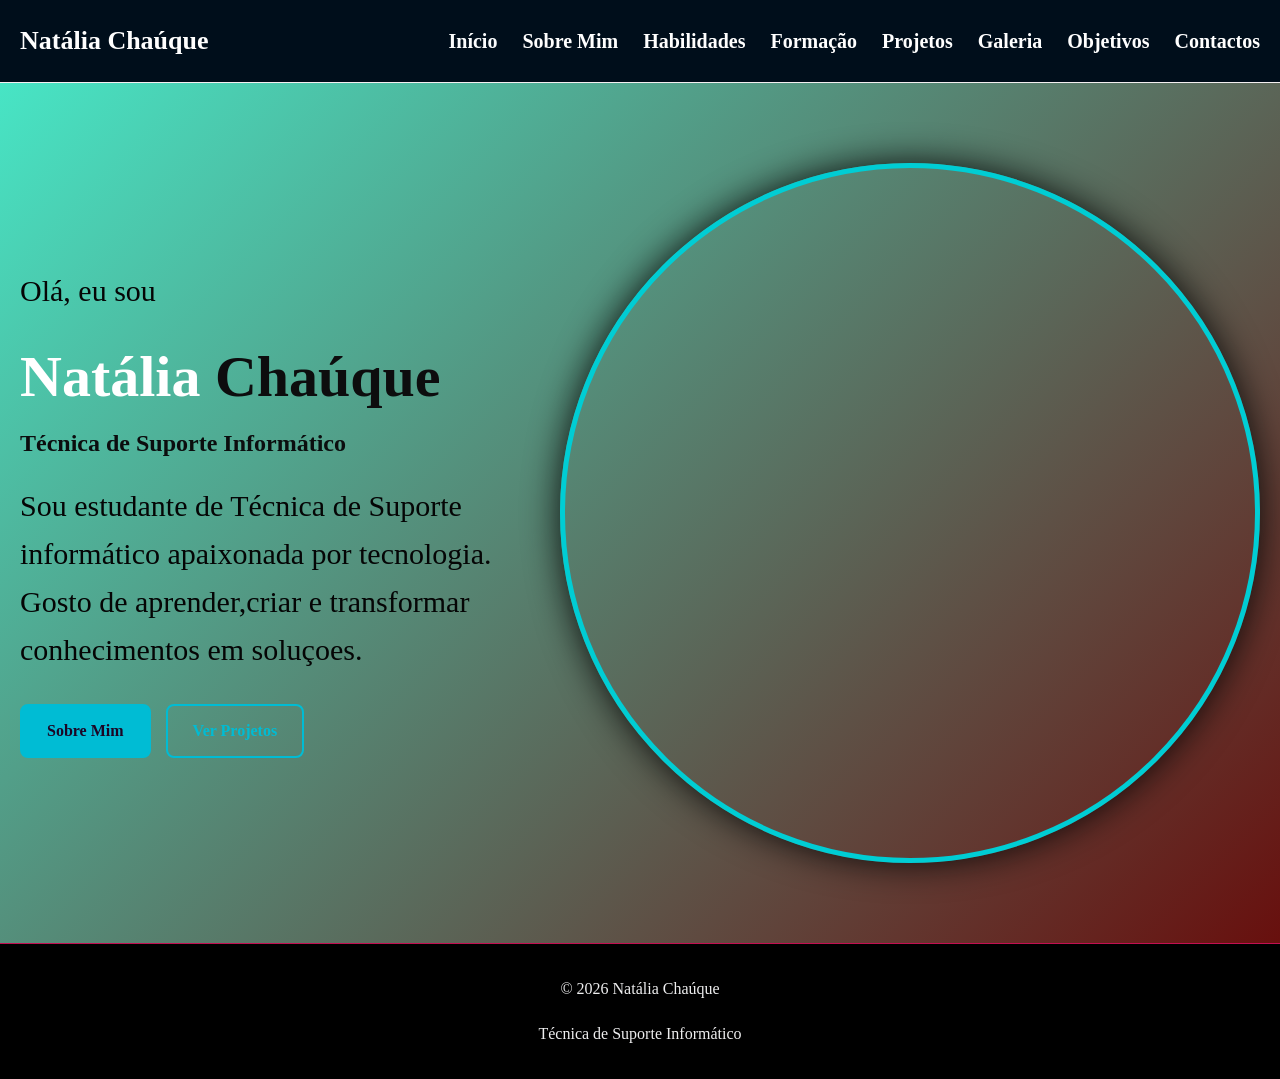
==== index.html @ c5972eed "Add files via upload" ====
<!DOCTYPE html>
<html lang="pt">
<head>
    <meta charset="UTF-8">
    <meta name="viewport" content="width=device-width, initial-scale=1.0">

    <title>Natália Chaúque | Portfólio</title>
    <link rel="stylesheet" href="style.css">
</head>
<body>
    <!-- MENU -->
    <header>
        <nav class="navbar">
            <a href="index.html" class="logo">
                Natália Chaúque
            </a>
            <button class="menu-btn" id="menu-btn">
                ☰
            </button>
            <ul class="nav-links" id="nav-links">
    <li><a href="index.html" class="active">Início</a></li>
    <li><a href="sobre.html">Sobre Mim</a></li>
    <li><a href="habilidades.html">Habilidades</a></li>
    <li><a href="formacao.html">Formação</a></li>
    <li><a href="projectos.html">Projetos</a></li>
    <li><a href="galeria.html">Galeria</a></li>
    <li><a href="objectivos.html">Objetivos</a></li>
    <li><a href="contactos.html">Contactos</a></li>
</ul>
        </nav>
    </header>
    <!-- APRESENTAÇÃO -->
    <main>
        <section class="hero">
            <div class="hero-text">
                <p class="hello">
                    Olá, eu sou
                </p>
                <h1>
                    Natália <span>Chaúque</span>
                </h1>
                <h2>
                    Técnica de Suporte Informático
                </h2>
                <p>
                    Sou estudante de Técnica de Suporte informático apaixonada por tecnologia.
                    Gosto de aprender,criar e transformar conhecimentos em soluçoes.
                </p>
                <div class="hero-buttons">
                    <a href="sobre.html" class="btn">
                        Sobre Mim
                    </a>    
                    <a href="projectos.html" class="btn secondary">
                        Ver Projetos
                    </a>
                </div>
            </div>
            <div class="hero-image">
                <div class="image-circle">
                    <img src="Foto/amoo.jfif"
                         alt="Foto de Natália Chaúque">
                </div>
            </div>
        </section>
    </main>
    <!-- RODAPÉ -->
    <footer>
        <p>
            © 2026 Natália Chaúque
        </p>
        <p>
            Técnica de Suporte Informático
        </p>
    </footer>
    <script src="script.js"></script>
</body>
</html>
---- style.css ----
/* =====================================
   CONFIGURAÇÕES GERAIS
===================================== */
* {
    margin: 0;
    padding: 0;
    box-sizing: border-box;
}
html {
    scroll-behavior: smooth;
    min-height: 100%;
}
body {
    font-family: 'Times New Roman', Times, serif;
    background: linear-gradient(135deg, #46edcc 0%, #6a0202 100%);
    color: white;
    line-height: 1.6;
    animation: pageEnter 0.3s ease;
    min-height: 100vh;
    display: flex;
    flex-direction: column;
}
a {
    text-decoration: none;
}
img {
    max-width: 100%;
}
main {
    flex: 1;
}
/* =====================================
   ANIMAÇÕES
===================================== */
@keyframes pageEnter {
    from { opacity: 0; }
    to { opacity: 1; }
}
@keyframes slideFromLeft {
    from {
        opacity: 0;
        transform: translateX(-50px);
    }
    to {
        opacity: 1;
        transform: translateX(0);
    }
}
@keyframes slideFromRight {
    from {
        opacity: 0;
        transform: translateX(50px);
    }
    to {
        opacity: 1;
        transform: translateX(0);
    }
}
@keyframes slideFromBottom {
    from {
        opacity: 0;
        transform: translateY(40px);
    }
    to {
        opacity: 1;
        transform: translateY(0);
    }
}
@keyframes fadeUp {
    from {
        opacity: 0;
        transform: translateY(25px);
    }
    to {
        opacity: 1;
        transform: translateY(0);
    }
}
@keyframes photoAppear {
    from {
        opacity: 0;
        transform: scale(0.7);
    }
    to {
        opacity: 1;
        transform: scale(1);
    }
}
@keyframes glow {
    0% {
        box-shadow: 0 0 10px rgba(97, 209, 223, 0.15);
    }
    50% {
        box-shadow: 0 0 30px rgba(0, 188, 212, 0.35);
    }
    100% {
        box-shadow: 0 0 10px rgba(0, 188, 212, 0.15);
    }
}
@keyframes lineGrow {
    from { width: 0; }
    to { width: 70px; }
}
@keyframes crescerHTML {
    from { width: 0; }
    to { width: 80%; }
}
@keyframes crescerCSS {
    from { width: 0; }
    to { width: 70%; }
}
@keyframes crescerJavaScript {
    from { width: 0; }
    to { width: 50%; }
}
@keyframes crescerRedes {
    from { width: 0; }
    to { width: 65%; }
}
@keyframes crescerSistemas {
    from { width: 0; }
    to { width: 70%; }
}
@keyframes crescerSuporte {
    from { width: 0; }
    to { width: 75%; }
}
/* =====================================
   MENU
===================================== */
header {
    background: #000e1b;
    border-bottom: 1px solid #f4eff1;
    position: sticky;
    top: 0;
    z-index: 1000;
}
.navbar {
    width: 100%;
    box-shadow: border-box;
    display: flex;
    align-items: center;
    justify-content: space-between;
    padding: 20px 20px;
}
.logo {
    color: white;
    margin: 0;
    padding: 0;
    font-size: 26px;
    font-weight: bold;
}
.logo span {
    color: inherit;
}
.nav-links {
    display: flex;
    align-items: center;
    gap: 25px;
    list-style: none;
    margin-left: auto;
    animation: slideFromRight 0.7s ease;
}
.nav-links a {
    color: white;
    font-size: 20px;
    font-weight: 600;
    transition: 0.3s;
    text-decoration: none !important;
    border: none !important;
    border-bottom: none !important;
    box-shadow: none !important;
}
.nav-links a:hover,
.nav-links a.active {
    color: #fafcfd;
    text-decoration: none !important;
    border: none !important;
    border-bottom: none !important;
    box-shadow: none !important;
}
.nav-links a:hover {
    transform: translateY(-2px);
}
.menu-btn {
    display: none;
    background: transparent;
    border: none;
    color: white;
    font-size: 28px;
    cursor: pointer;
}
/* =====================================
   INÍCIO
===================================== */
.hero {
    padding: 80px 20px;
    display: flex;
    align-items: center;
    justify-content: space-between;
    gap: 40px;
}
.hero-text {
    flex: 1.2;
    text-align: left;
    max-width: 750px;
}
.hello {
    color: #080808;
    font-size: 20px;
    margin-bottom: 10px;
    animation: fadeUp 1s ease 0.2s both;
}
.hero h1 {
    font-size: 58px;
    line-height: 1.1;
    margin-bottom: 15px;
    animation: fadeUp 1s ease 0.4s both;
}
.hero h1 span {
    color: #0d0d0e;
}
.hero h2 {
    color: #0b0d0e;
    font-size: 24px;
    margin-bottom: 20px;
    animation: fadeUp 1s ease 0.6s both;
}
.hero-text > p {
    color: #050505;
    font-size: 30px;
    margin-bottom: 30px;
    animation: fadeUp 1s ease 0.8s both;
}
.hero-buttons {
    display: flex;
    gap: 15px;
    flex-wrap: wrap;
    animation: fadeUp 1s ease 1s both;
}
.btn {
    display: inline-block;
    padding: 12px 25px;
    background: #00bcd4;
    color: #1c0625;
    border-radius: 8px;
    font-weight: bold;
    border: 2px solid #00bcd4;
    cursor: pointer;
    transition: 0.3s;
}
.btn:hover {
    transform: translateY(-5px) scale(1.03);
    background: #86c7e5;
    box-shadow: 0 8px 20px rgba(139, 2, 2, 0.899);
}
.btn.secondary {
    background: transparent;
    color: #00bcd4;
}
.btn.secondary:hover {
    background: #070707;
    color: #250611;
}
.hero-image {
    display: flex;
    justify-content: center;
    align-items: center;
    animation: slideFromRight 1s ease;
}
.image-circle {
    width: 700px;
    height: 700px;
    padding: 10px;
    border-radius: 50%;
    border: 5px solid #00cdd4;
    box-shadow: 0 0 35px rgba(4, 5, 5, 0.918);
    overflow: hidden;
    animation: photoAppear 1.2s ease, glow 3s ease-in-out 1.2s infinite;
}
.image-circle img {
    width: 100%;
    height: 100%;
    object-fit: cover;
    border-radius: 50%;
    transition: 0.5s;
}
.image-circle:hover img {
    transform: scale(1.05);
}
/* =====================================
   SEÇÕES GERAIS
===================================== */
.section {
    max-width: 1200px;
    margin: auto;
    padding: 70px 20px;
    animation: fadeUp 1s ease;
}
.section-title {
    text-align: center;
    font-size: 35px;
    margin-bottom: 45px;
}
.section-title::after {
    display: none;
}
.page {
    width: 100%;
    max-width: 1400px;
    margin: 0 auto;
    padding: 60px 3%;
    animation: fadeUp 0.8s ease;
    box-sizing: border-box;
}
.page > h1 {
    text-align: center;
    font-size: 45px;
    margin-bottom: 35px;
    animation: slideFromBottom 0.8s ease;
}
.page > h1 span {
    color: #040404;
}
/* =====================================
   CARTÕES GERAIS
===================================== */
.cards {
    display: grid;
    grid-template-columns: repeat(4, 1fr);
    gap: 20px;
}
.card {
    background: #0b2439;
    border: 1px solid #164666;
    border-radius: 12px;
    padding: 28px;
    text-align: center;
    transition: 0.4s;
    animation: fadeUp 0.8s ease both;
}
.card:nth-child(1) { animation-delay: 0.1s; }
.card:nth-child(2) { animation-delay: 0.2s; }
.card:nth-child(3) { animation-delay: 0.3s; }
.card:nth-child(4) { animation-delay: 0.4s; }
.card:hover {
    transform: translateY(-10px);
    border-color: #00bcd4;
    box-shadow: 0 15px 35px rgba(0, 188, 212, 0.15);
}
.card-icon {
    font-size: 40px;
    margin-bottom: 15px;
    transition: 0.3s;
}
.card:hover .card-icon {
    transform: scale(1.15) rotate(3deg);
}
.card h3 {
    color: #00bcd4;
    margin-bottom: 10px;
}
.card p {
    color: #b8ccd9;
    margin-bottom: 20px;
}
.small-btn {
    display: inline-block;
    color: #00bcd4;
    border: 1px solid #00bcd4;
    padding: 7px 14px;
    border-radius: 6px;
    font-size: 14px;
    transition: 0.3s;
}
.small-btn:hover {
    background: #00bcd4;
    color: #061525;
    transform: translateY(-3px);
}
/* =====================================
   SOBRE MIM
===================================== */
.about-page {
    width: 100%;
    max-width: 1500px;
    margin: 0 auto;
    padding: 60px 4%;
    box-sizing: border-box;
    color: #e8eef1;
}
.section-intro {
    font-size: 25px;
    color: #030303;
    line-height: 1.7;
    text-align: center;
    max-width: 1200px;
    margin: 15px auto 0;
}
.about-box {
    max-width: 900px;
    margin: auto;
    padding: 40px;
    background: #0b2439;
    border: 1px solid #164666;
    border-radius: 15px;
    animation: fadeUp 1s ease;
    transition: 0.3s;
}
.about-box:hover {
    border-color: #00bcd4;
    box-shadow: 0 10px 30px rgba(0, 188, 212, 0.1);
}
.about-box h2 {
    color: #00bcd4;
    margin-bottom: 10px;
    margin-top: 25px;
}
.about-box h2:first-child {
    margin-top: 0;
}
.about-box p {
    color: #c7d9e5;
    margin-bottom: 18px;
    font-size: 17px;
}
.about-cards {
    display: grid;
    grid-template-columns: repeat(2, 1fr);
    gap: 30px;
    width: 100%;
    max-width: 90%;
    margin: 40px auto;
}
.about-cards .card {
    text-align: center;
}
.about-cards .card h2 {
    color: #00bcd4;
    margin-bottom: 15px;
}
.about-cards .card p {
    color: #c7d9e5;
    line-height: 1.7;
}
.about-cards .card:hover {
    transform: translateY(-7px);
    border-color: #00bcd4;
    box-shadow: 0 10px 25px rgba(212, 0, 148, 0.911);
}
.interest-card {
    grid-column: 1 / -1;
    width: 65%;
    justify-self: center;
}
.about-wide-card {
    width: 100%;
    display: grid;
    grid-template-columns: 38% 62%;
    background: #0b2439;
    border: 1px solid #164666;
    border-radius: 18px;
    overflow: hidden;
    margin-top: 5px;
    box-shadow: 0 8px 25px rgba(0, 0, 0, 0.30);
    transition: 0.4s ease;
}
.about-wide-card:first-of-type {
    min-height: 300px;
}
.about-page .about-wide-card:first-of-type {
    display: grid;
    grid-template-columns: 62% 38%;
}
.about-page .about-wide-card:first-of-type .about-text {
    grid-column: 1;
    grid-row: 1;
}
.about-page .about-wide-card:first-of-type .about-photo {
    grid-column: 2;
    grid-row: 1;
}
.about-wide-card.area-card {
    grid-template-columns: 62% 38%;
}
.about-wide-card.area-card .about-text {
    grid-column: 1;
}
.about-wide-card.area-card .about-photo {
    grid-column: 2;
}
.about-wide-card:not(.area-card) .about-photo {
    grid-column: 1;
}
.about-wide-card:not(.area-card) .about-text {
    grid-column: 2;
}
.about-photo {
    width: 100%;
    min-height: 390px;
    overflow: hidden;
}
.about-photo img {
    width: 100%;
    height: 100%;
    object-fit: cover;
    display: block;
    transition: 0.5s ease;
    box-shadow: 0 5px 15px rgba(0, 0, 0, 0.3);
}
.about-text {
    padding: 45px 50px;
    display: flex;
    flex-direction: column;
    justify-content: center;
}
.about-text h2 {
    color: #0d0d0d;
    font-size: 50px;
    margin: 5px 0 20px;
}
.about-text p {
    color: #c7d9e5;
    font-size: 25px;
    line-height: 1.8;
    margin: 0 0 20px;
}
.about-icon {
    font-size: 35px;
    margin-bottom: 5px;
}
.interest-wide-card {
    display: block;
    margin-bottom: 40px;
}
.interest-content {
    padding: 45px 60px;
    text-align: center;
}
.interest-content h2 {
    color: #050505;
    font-size: 30px;
    margin: 5px 0 25px;
}
.interest-content p {
    color: #c7d9e5;
    font-size: 20px;
    line-height: 1.8;
    max-width: 1150px;
    margin: 0 auto 18px;
}
.about-wide-card:hover {
    transform: translateY(-6px);
    border-color: #00bcd4;
    box-shadow: 0 12px 30px rgba(0, 188, 212, 0.20);
}
.about-wide-card:hover .about-photo img {
    transform: scale(1.04);
}
.qualidades {
    padding: 50px 8%;
}
.qualidades-container {
    max-width: 1100px;
    margin: 0 auto;
}
.qualidades h2 {
    text-align: center;
    font-size: 38px;
    margin-bottom: 12px;
}
.qualidades-intro {
    text-align: center;
    max-width: 750px;
    margin: 0 auto 35px;
    font-size: 17px;
    line-height: 1.7;
}
.qualidades-quadro {
    display: grid;
    grid-template-columns: 1fr 1fr;
    background: rgba(5, 5, 5, 0.958);
    border-radius: 20px;
    overflow: hidden;
    box-shadow: 0 10px 30px rgba(9, 2, 107, 0.984);
}
.qualidades-coluna {
    padding: 35px;
}
.qualidades-coluna:first-child {
    border-right: 1px solid rgba(3, 15, 35, 0.89);
}
.qualidades-coluna h3 {
    text-align: center;
    font-size: 25px;
    margin-bottom: 25px;
}
.qualidades-coluna ul {
    list-style: none;
    padding: 0;
    margin: 0;
}
.qualidades-coluna li {
    margin-bottom: 14px;
    font-size: 17px;
    line-height: 1.6;
}
/* =====================================
   HABILIDADES
===================================== */
.technology-grid {
    width: 100%;
    display: grid;
    grid-template-columns: repeat(6, 1fr);
    gap: 30px;
    margin-top: 40px;
}
.technology-card {
    position: relative;
    min-height: 260px;
    border-radius: 15px;
    overflow: hidden;
    display: flex;
    align-items: flex-end;
    background-size: cover;
    background-position: center;
    background-color: #0b2439;
    border: 1px solid #030303;
    box-shadow: 0 8px 20px rgba(34, 8, 96, 0.96);
    transition: 0.4s ease;
    padding: 30px;
    text-align: center;
    animation: fadeUp 0.8s ease both;
}
.technology-card:nth-child(1),
.technology-card:nth-child(2),
.technology-card:nth-child(3) {
    grid-column: span 2;
}
.technology-card:nth-child(4) {
    grid-column: 2 / span 2;
}
.technology-card:nth-child(5) {
    grid-column: 4 / span 2;
}
.technology-card:nth-child(1) { animation-delay: 0.1s; }
.technology-card:nth-child(2) { animation-delay: 0.2s; }
.technology-card:nth-child(3) { animation-delay: 0.3s; }
.technology-card:nth-child(4) { animation-delay: 0.4s; }
.technology-card:nth-child(5) { animation-delay: 0.5s; }
.technology-card:nth-child(6) { animation-delay: 0.6s; }
.html-card {
    background-image: url("Foto/HTML.jpg");
}
.css-card {
    background-image: url("Foto/css.jpg");
}
.javascript-card {
    background-image: url("Foto/JAVA.jpg");
}
.redes-card {
    background-image: url("Foto/redes.jpg");
}
.sistemas-card {
    background-image: url("Foto/SISTEMA-OPERATIVO.jpg");
}
.technology-card::before {
    content: "";
    position: absolute;
    inset: 0;
    background: rgba(0, 0, 0, 0.45);
}
.technology-icon {
    width: 75px;
    height: 75px;
    margin: 0 auto 20px;
    display: flex;
    align-items: center;
    justify-content: center;
    border-radius: 15px;
    background: #123a5c;
    color: #00bcd4;
    font-weight: bold;
    font-size: 20px;
    transition: 0.4s;
}
.technology-card:hover .technology-icon {
    transform: rotateY(360deg);
    background: #00bcd4;
    color: #061525;
}
.technology-card h2 {
    color: #00bcd4;
    margin-bottom: 10px;
}
.technology-card p {
    color: #f9f5f5;
}
.technology-content {
    position: absolute;
    bottom: 0;
    left: 0;
    width: 100%;
    padding: 8px 20px;
    box-sizing: border-box;
    z-index: 1;
}
.technology-content h3 {
    color: #00bcd4;
    margin: 0 0 10px;
    font-size: 27px;
    font-weight: bold;
}
.technology-content p {
    color: white;
    margin: 0;
    line-height: 1.6;
    font-size: 18px;
    font-weight: 500;
}
.technology-card:hover {
    transform: translateY(-8px) scale(1.02);
    box-shadow: 0 12px 30px rgba(12, 12, 12, 0.985);
    border-color: #0004d4;
}
.learning-section {
    margin-top: 60px;
    padding: 45px;
    background: #0b0b0b;
    border-radius: 18px;
    border: 1px solid #164666;
    box-shadow: 0 8px 25px rgba(0, 0, 0, 0.30);
}
.learning-section h2 {
    text-align: center;
    color: #00bcd4;
    font-size: 36px;
    margin-bottom: 40px;
}
.skill-item {
    margin-bottom: 30px;
}
.skill-info {
    display: flex;
    justify-content: space-between;
    margin-bottom: 10px;
}
.skill-info span {
    color: white;
    font-size: 19px;
    font-weight: bold;
}
.progress-bar {
    width: 100%;
    height: 14px;
    background: #d9d9d9;
    border-radius: 20px;
    overflow: hidden;
}
.progress {
    height: 100%;
    background: #00bcd4;
    border-radius: 20px;
    animation: crescerNivel 1.3s ease-out forwards;
}
.html-progress {
    width: 80%;
    animation-name: crescerHTML;
}
.css-progress {
    width: 70%;
    animation-name: crescerCSS;
}
.javascript-progress {
    width: 50%;
    animation-name: crescerJavaScript;
}
.redes-progress {
    width: 65%;
    animation-name: crescerRedes;
}
.sistemas-progress {
    width: 70%;
    animation-name: crescerSistemas;
}
.suporte-progress {
    width: 75%;
    animation-name: crescerSuporte;
}
/* =====================================
   FORMAÇÃO
===================================== */
.timeline {
    max-width: 900px;
    margin: auto;
}
.timeline-item {
    display: flex;
    gap: 25px;
    background: #0b2439;
    border-left: 4px solid #8d0404;
    padding: 30px;
    margin-bottom: 25px;
    border-radius: 10px;
    animation: slideFromLeft 0.8s ease both;
    transition: 0.3s;
}
.timeline-item:nth-child(2) { animation-delay: 0.2s; }
.timeline-item:nth-child(3) { animation-delay: 0.4s; }
.timeline-item:hover {
    transform: translateX(8px);
    border-left-width: 7px;
}
.timeline-number {
    min-width: 50px;
    height: 50px;
    display: flex;
    align-items: center;
    justify-content: center;
    border-radius: 50%;
    background: #00bcd4;
    color: #061525;
    font-weight: bold;
}
.timeline-item h2 {
    color: #00bcd4;
    margin-bottom: 5px;
}
.timeline-item h3 {
    color: #9ec9df;
    margin-bottom: 10px;
}
.timeline-item p {
    color: #c7d9e5;
    margin-bottom: 8px;
}
/* =====================================
   PROJETOS
===================================== */
.projetos {
    width: 90%;
    max-width: 1200px;
    margin: 80px auto;
    padding: 80px 8%;
    text-align: center;
}
.projetos-titulo {
    margin-bottom: 50px;
}
.projetos-titulo h1 {
    font-size: 42px;
    margin-bottom: 20px;
    color: rgb(3, 3, 3);
}
.projetos-titulo h1 span {
    color: #00bcd4;
}
.projetos-titulo p {
    max-width: 950px;
    margin: 0 auto;
    font-size: 18px;
    line-height: 1.9;
    color: #e1edf2;
}
.projetos h1 {
    font-size: 40px;
    margin-bottom: 20px;
}
.projetos > p {
    max-width: 850px;
    margin: 0 auto 50px;
    font-size: 18px;
    line-height: 1.7;
}
.projetos-container {
    display: grid;
    grid-template-columns: repeat(2, 1fr);
    gap: 35px;
    width: 100%;
    max-width: 1100px;
    margin: auto;
}
.projeto-card {
    width: 100%;
    min-height: 500px;
    padding: 30px;
    border-radius: 22px;
    background: #123a5c;
    border: 1px solid #00bcd4;
    box-shadow: 0 10px 30px rgba(0, 0, 0, 0.35);
    overflow: hidden;
    text-align: center;
    transition: 0.4s ease;
    display: flex;
    flex-direction: column;
}
.projeto-card:hover {
    transform: translateY(-10px);
    background: #164666;
    border-color: #46edcc;
    box-shadow: 0 18px 40px rgba(0, 188, 212, 0.35);
}
.projeto-card img {
    width: 100%;
    height: 220px;
    object-fit: cover;
    border-radius: 15px;
    display: block;
    margin-bottom: 25px;
    transition: 0.5s ease;
}
.projeto-card:hover img {
    transform: scale(1.04);
}
.projeto-card h2 {
    color: #00bcd4;
    font-size: 27px;
    margin-bottom: 15px;
}
.projeto-card p {
    color: #e1edf2;
    font-size: 16px;
    line-height: 1.8;
    margin-bottom: 25px;
}
.projeto-card a {
    display: inline-block;
    padding: 12px 26px;
    margin-top: auto;
    border-radius: 25px;
    background: #00bcd4;
    color: #061525;
    text-decoration: none;
    font-weight: bold;
    transition: 0.3s ease;
}
.projeto-card a:hover {
    background: #46edcc;
    transform: scale(1.05);
}
.project-page > h1,
.project-page > h1 span {
    color: red;
}
.projectos-page {
    transform: translateY(-150px);
    width: 100%;
    padding: 0px;
    margin: 0 auto;
}
/* =====================================
   GALERIA - CARROSSEL
===================================== */
.galeria {
    width: 100%;
    padding: 60px 20px;
    overflow: hidden;
}
.galeria .container {
    max-width: 1200px;
    margin: 0 auto;
}
.galeria h1 {
    text-align: center;
    font-size: 45px;
    margin: 0 0 15px 0;
    color: #ffffff;
}
.descricao-galeria {
    max-width: 900px;
    margin: 0 auto 40px;
    text-align: center;
    font-size: 19px;
    line-height: 1.6;
    color: #ffffff;
}
.carousel {
    position: relative;
    width: 100%;
    max-width: 1200px;
    margin: auto;
}
.carousel-window {
    width: 100%;
    overflow: hidden;
    padding: 20px 0 30px;
}
.carousel-track {
    display: flex;
    gap: 20px;
    transition: transform 0.5s ease;
}
.galeria-card {
    flex: 0 0 calc((100% - 40px) / 3);
    background: #0b2439;
    border: 1px solid #164666;
    border-radius: 20px;
    overflow: hidden;
    box-shadow: 0 10px 25px rgba(0, 0, 0, 0.35);
    transition: 0.4s ease;
}
.galeria-card img {
    width: 100%;
    height: 220px;
    object-fit: cover;
    display: block;
    transition: 0.5s ease;
}
.galeria-info {
    padding: 20px;
    text-align: center;
}
.galeria-info h2 {
    font-size: 24px;
    margin-bottom: 10px;
    color: #00bcd4;
}
.galeria-info p {
    font-size: 15px;
    line-height: 1.6;
    color: #e1edf2;
    margin-bottom: 18px;
}
.galeria-btn {
    display: inline-block;
    padding: 9px 18px;
    background: #00bcd4;
    color: #061525;
    border-radius: 20px;
    font-weight: bold;
    font-size: 14px;
    transition: 0.3s ease;
}
.galeria-btn:hover {
    background: #46edcc;
    transform: scale(1.05);
}
.galeria-card:hover {
    transform: translateY(-8px);
    border-color: #00bcd4;
    box-shadow: 0 15px 35px rgba(212, 0, 0, 0.927);
}
.galeria-card:hover img {
    transform: scale(1.05);
}
.carousel-btn {
    position: absolute;
    top: 50%;
    transform: translateY(-50%);
    width: 45px;
    height: 45px;
    border: none;
    border-radius: 50%;
    background: #00bcd4;
    color: #061525;
    font-size: 32px;
    font-weight: bold;
    cursor: pointer;
    z-index: 10;
    display: flex;
    align-items: center;
    justify-content: center;
    transition: 0.3s ease;
}
.carousel-btn:hover {
    background: #46edcc;
    transform: translateY(-50%) scale(1.1);
}
.carousel-prev {
    left: -25px;
}
.carousel-next {
    right: -25px;
}
.carousel-dots {
    display: flex;
    justify-content: center;
    gap: 8px;
    margin-top: 10px;
}
.carousel-dot {
    width: 9px;
    height: 9px;
    border-radius: 50%;
    background: #78909c;
    cursor: pointer;
    transition: 0.3s ease;
}
.carousel-dot.active {
    width: 25px;
    border-radius: 10px;
    background: #00bcd4;
}
/* =====================================
   GALERIA - TABLET
===================================== */
@media (max-width: 900px) {
    .galeria-card {
        flex: 0 0 calc((100% - 20px) / 2);
    }
    .carousel-prev {
        left: -10px;
    }
    .carousel-next {
        right: -10px;
    }
}
/* =====================================
   GALERIA - TELEMÓVEL
===================================== */
@media (max-width: 600px) {
    .galeria {
        padding: 40px 15px;
    }
    .galeria h1 {
        font-size: 35px;
    }
    .descricao-galeria {
        font-size: 16px;
    }
    .galeria-card {
        flex: 0 0 100%;
    }
    .galeria-card img {
        height: 230px;
    }
    .carousel-btn {
        width: 40px;
        height: 40px;
        font-size: 27px;
    }
    .carousel-prev {
        left: 5px;
    }
    .carousel-next {
        right: 5px;
    }
}
/* =====================================
   OBJETIVOS
===================================== */
.objectivos-intro {
    max-width: 950px;
    margin: 0 auto 55px;
    text-align: center;
}
.objectivos-intro h2 {
    font-size: 32px;
    margin-bottom: 20px;
}
.objectivos-intro p {
    font-size: 18px;
    line-height: 1.9;
    margin-bottom: 18px;
}
.objective-grid {
    display: grid;
    grid-template-columns: repeat(2, 1fr);
    gap: 30px;
    max-width: 4000px;
    width: 95%;
    margin: auto;
}
.objective-card {
    padding: 35px;
    border-radius: 25px;
    background: rgb(5, 5, 5);
    border: 1px solid rgba(255, 255, 255, 0.2);
    box-shadow: 0 8px 25px rgba(0, 0, 0, 0.25);
    transition: 0.3s;
    text-align: left;
}
.objective-card:hover {
    transform: translateY(-8px);
    box-shadow: 0 15px 35px rgba(188, 16, 148, 0.997);
}
.objective-card h2 {
    font-size: 27px;
    margin-bottom: 18px;
}
.objective-card p {
    font-size: 16px;
    line-height: 1.8;
    margin-bottom: 15px;
}
.objective-page .objectivos-intro p {
    color: #000000;
}
.objective-page > h1,
.objective-page > h1 span {
    color: rgb(246, 249, 250);
}
.future-goals {
    max-width: 1000px;
    margin: 60px auto 20px;
    padding: 40px;
    border-radius: 25px;
    background: rgba(78, 193, 221, 0.968);
    box-shadow: 0 8px 25px rgb(67, 7, 232);
    text-align: center;
}
.future-goals h2 {
    font-size: 30px;
    margin-bottom: 20px;
}
.future-goals p {
    font-size: 17px;
    line-height: 1.8;
    margin-bottom: 18px;
}
/* =====================================
   CONTACTOS
===================================== */
.contact-layout {
    display: grid;
    grid-template-columns: 1fr 1fr;
    gap: 30px;
}
.contact-info,
.contact-form {
    background: #0b2439;
    border: 1px solid #164666;
    border-radius: 12px;
    padding: 30px;
    animation: slideFromLeft 0.8s ease;
}
.contact-form {
    animation: slideFromRight 0.8s ease;
}
.contact-info h2,
.contact-form h2 {
    color: #00bcd4;
    margin-bottom: 15px;
}
.contact-info > p {
    color: #c7d9e5;
    margin-bottom: 25px;
}
.contact-item {
    text-align: center;
    background: #061525;
    border: 1px solid #164666;
    border-radius: 12px;
    padding: 25px 15px;
    margin-bottom: 15px;
    transition: 0.3s ease;
}
.contact-item:hover {
    transform: translateY(-7px);
    border-color: #00bcd4;
    box-shadow: 0 10px 25px rgba(0, 188, 212, 0.15);
}
.contact-item h3 {
    color: #00bcd4;
    margin: 8px 0;
}
.contact-item p {
    color: #c7d9e5;
    margin: 0;
    word-break: break-word;
}
.contact-icon {
    font-size: 32px;
    margin-bottom: 12px;
}
.contact-page {
    width: 100%;
    max-width: 1400px;
    margin: 0 auto;
    padding: 60px 3%;
    box-sizing: border-box;
}
.contact-box {
    width: 100%;
    display: grid;
    grid-template-columns: repeat(4, 1fr);
    gap: 20px;
    background: #0e0e0e;
    border: 1px solid #164666;
    border-radius: 15px;
    padding: 25px;
    box-sizing: border-box;
    margin: 40px 0;
}
.message-box {
    width: 100%;
    background: #0b0b0b;
    border: 1px solid #1780c7;
    border-radius: 15px;
    padding: 30px;
    box-sizing: border-box;
    margin-top: 30px;
}
.message-box h2 {
    color: #eff6f7;
    text-align: center;
    margin-bottom: 25px;
}
.form-group {
    margin-bottom: 20px;
}
.form-group label {
    display: block;
    margin-bottom: 8px;
    color: white;
    font-weight: 500;
}
.form-group input,
.form-group textarea {
    width: 100%;
    box-sizing: border-box;
    padding: 13px 15px;
    background: #061525;
    color: white;
    border: 1px solid #051196;
    border-radius: 8px;
    font-size: 16px;
    font-family: inherit;
}
.form-group input:focus,
.form-group textarea:focus {
    outline: none;
    border-color: #060606;
}
.form-group textarea {
    resize: vertical;
}
/* =====================================
   RODAPÉ
===================================== */
footer {
    background: #000000;
    border-top: 1px solid #c30f51;
    text-align: center;
    padding: 12px 10px;
    color: #eeeeef;
    animation: fadeUp 0.8s ease;
    margin-top: auto;
}
footer p {
    margin: 20px;
}
/* =====================================
   RESPONSIVIDADE - 1000PX
===================================== */
@media (max-width: 1000px) {
    .nav-links {
        gap: 12px;
    }
    .nav-links a {
        font-size: 13px;
    }
    .cards {
        grid-template-columns: repeat(2, 1fr);
    }
    .technology-grid {
        grid-template-columns: repeat(2, 1fr);
    }
    .gallery {
        grid-template-columns: repeat(2, 1fr);
    }
}
/* =====================================
   RESPONSIVIDADE - 900PX
===================================== */
@media (max-width: 900px) {
    .about-wide-card {
        grid-template-columns: 38% 62%;
    }
    .about-wide-card.area-card {
        grid-template-columns: 62% 38%;
    }
    .about-photo {
        min-height: 300px;
    }
    .about-text {
        padding: 35px;
    }
    .interest-content {
        padding: 35px;
    }
    .contact-box {
        grid-template-columns: repeat(2, 1fr);
    }
}
/* =====================================
   RESPONSIVIDADE - 800PX
===================================== */
@media (max-width: 800px) {
    .projetos {
        width: 92%;
        margin: 60px auto;
        padding: 60px 5%;
    }
    .projetos-titulo h1 {
        font-size: 34px;
    }
    .projetos-titulo h2 {
        font-size: 30px;
    }
    .projetos-titulo p {
        font-size: 16px;
    }
    .projetos-container {
        grid-template-columns: 1fr;
    }
    .projeto-card {
        min-height: auto;
    }
    .projeto-card img {
        height: 200px;
    }
    .objective-grid {
        grid-template-columns: 1fr;
    }
    .objectivos-intro,
    .future-goals {
        margin-left: 5%;
        margin-right: 5%;
    }
    .objectivos-intro h2 {
        font-size: 27px;
    }
    .objectivos-intro p {
        font-size: 16px;
    }
    .objective-card {
        padding: 28px;
    }
    .future-goals {
        padding: 28px;
    }
    .galeria {
        padding: 60px 5%;
    }
    .galeria h1 {
        font-size: 38px;
    }
    .descricao-galeria {
        font-size: 18px;
    }
    .galeria-grid {
        grid-template-columns: 1fr;
    }
    .galeria-card {
        min-height: auto;
    }
    .galeria-card img {
        height: 250px;
    }
}
/* =====================================
   RESPONSIVIDADE - 768PX
===================================== */
@media (max-width: 768px) {
    .menu-btn {
        display: block;
    }
    .nav-links {
        position: absolute;
        top: 75px;
        left: 0;
        width: 100%;
        background: #071d31;
        display: none;
        flex-direction: column;
        align-items: center;
        padding: 20px;
        gap: 18px;
        border-top: 1px solid #164666;
    }
    .nav-links.show {
        display: flex;
        animation: slideFromBottom 0.3s ease;
    }
    .hero {
        flex-direction: column;
        text-align: center;
        padding-top: 60px;
    }
    .hero h1 {
        font-size: 42px;
    }
    .hero h2 {
        font-size: 20px;
    }
    .hero-buttons {
        justify-content: center;
    }
    .image-circle {
        width: 270px;
        height: 270px;
    }
    .cards,
    .technology-grid,
    .project-grid,
    .gallery,
    .objective-grid,
    .contact-layout {
        grid-template-columns: 1fr;
    }
    .page > h1 {
        font-size: 34px;
    }
    .timeline-item {
        padding: 20px;
    }
    .about-cards {
        grid-template-columns: 1fr;
    }
    .interest-card {
        grid-column: auto;
        width: auto;
    }
    .gallery-item:nth-child(1),
    .gallery-item:nth-child(2),
    .gallery-item:nth-child(3),
    .gallery-item:nth-child(4) {
        grid-column: auto;
    }
}
/* =====================================
   RESPONSIVIDADE - 750PX
===================================== */
@media (max-width: 750px) {
    .projetos {
        width: 92%;
        margin: 60px auto;
    }
    .projetos-titulo h2 {
        font-size: 30px;
    }
    .projetos-titulo p {
        font-size: 16px;
    }
    .projetos-container {
        grid-template-columns: 1fr;
        gap: 25px;
    }
    .projeto-card {
        min-height: 430px;
        padding: 25px;
    }
}
/* =====================================
   RESPONSIVIDADE - 700PX
===================================== */
@media (max-width: 700px) {
    .qualidades-quadro {
        grid-template-columns: 1fr;
    }
    .qualidades-coluna:first-child {
        border-right: none;
        border-bottom: 1px solid rgba(255, 255, 255, 0.25);
    }
}
/* =====================================
   RESPONSIVIDADE - 600PX
===================================== */
@media (max-width: 600px) {
    .about-page {
        padding: 40px 5%;
    }
    .about-wide-card,
    .about-wide-card.area-card {
        grid-template-columns: 1fr;
    }
    .about-wide-card:not(.area-card) .about-photo,
    .about-wide-card:not(.area-card) .about-text,
    .about-wide-card.area-card .about-photo,
    .about-wide-card.area-card .about-text {
        grid-column: 1;
    }
    .about-photo {
        min-height: 250px;
    }
    .about-text {
        padding: 28px 22px;
    }
    .about-text h2,
    .interest-content h2 {
        font-size: 26px;
    }
    .about-text p,
    .interest-content p {
        font-size: 16px;
    }
    .interest-content {
        padding: 30px 22px;
    }
    .page > h1 {
        font-size: 35px;
    }
}
/* =====================================
   RESPONSIVIDADE - 500PX
===================================== */
@media (max-width: 500px) {
    .contact-box {
        grid-template-columns: 1fr;
        padding: 15px;
    }
    .message-box {
        padding: 20px;
    }
}
/* =====================================
   RESPONSIVIDADE - 450PX
===================================== */
@media (max-width: 450px) {
    .hero h1 {
        font-size: 35px;
    }
    .image-circle {
        width: 230px;
        height: 230px;
    }
    .about-box,
    .contact-info,
    .contact-form {
        padding: 22px;
    }
}
/* =====================================
   ACESSIBILIDADE
===================================== */
@media (prefers-reduced-motion: reduce) {
    *,
    *::before,
    *::after {
        animation-duration: 0.01ms !important;
        animation-iteration-count: 1 !important;
        transition-duration: 0.01ms !important;
        scroll-behavior: auto !important;
    }
}
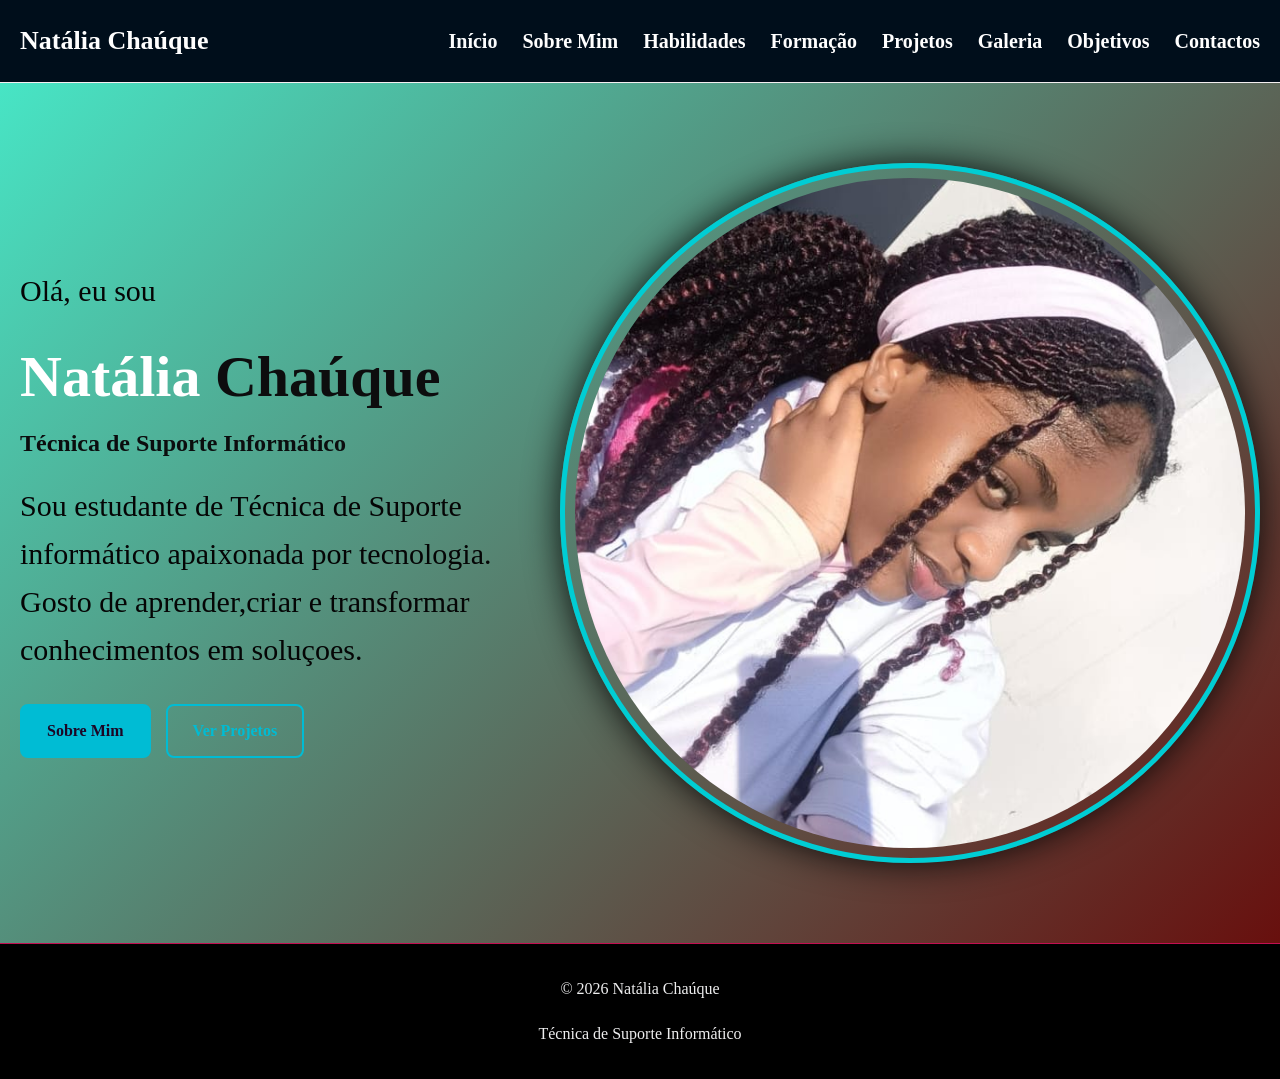
==== commit 88def70f: "Fix HTML formatting and update image source" ====
--- a/index.html
+++ b/index.html
@@ -57,7 +57,7 @@
             </div>
             <div class="hero-image">
                 <div class="image-circle">
-                    <img src="Foto/amoo.jfif"
+                    <img src="amoo.jfif"
                          alt="Foto de Natália Chaúque">
                 </div>
             </div>
@@ -74,4 +74,4 @@
     </footer>
     <script src="script.js"></script>
 </body>
-</html>+</html>
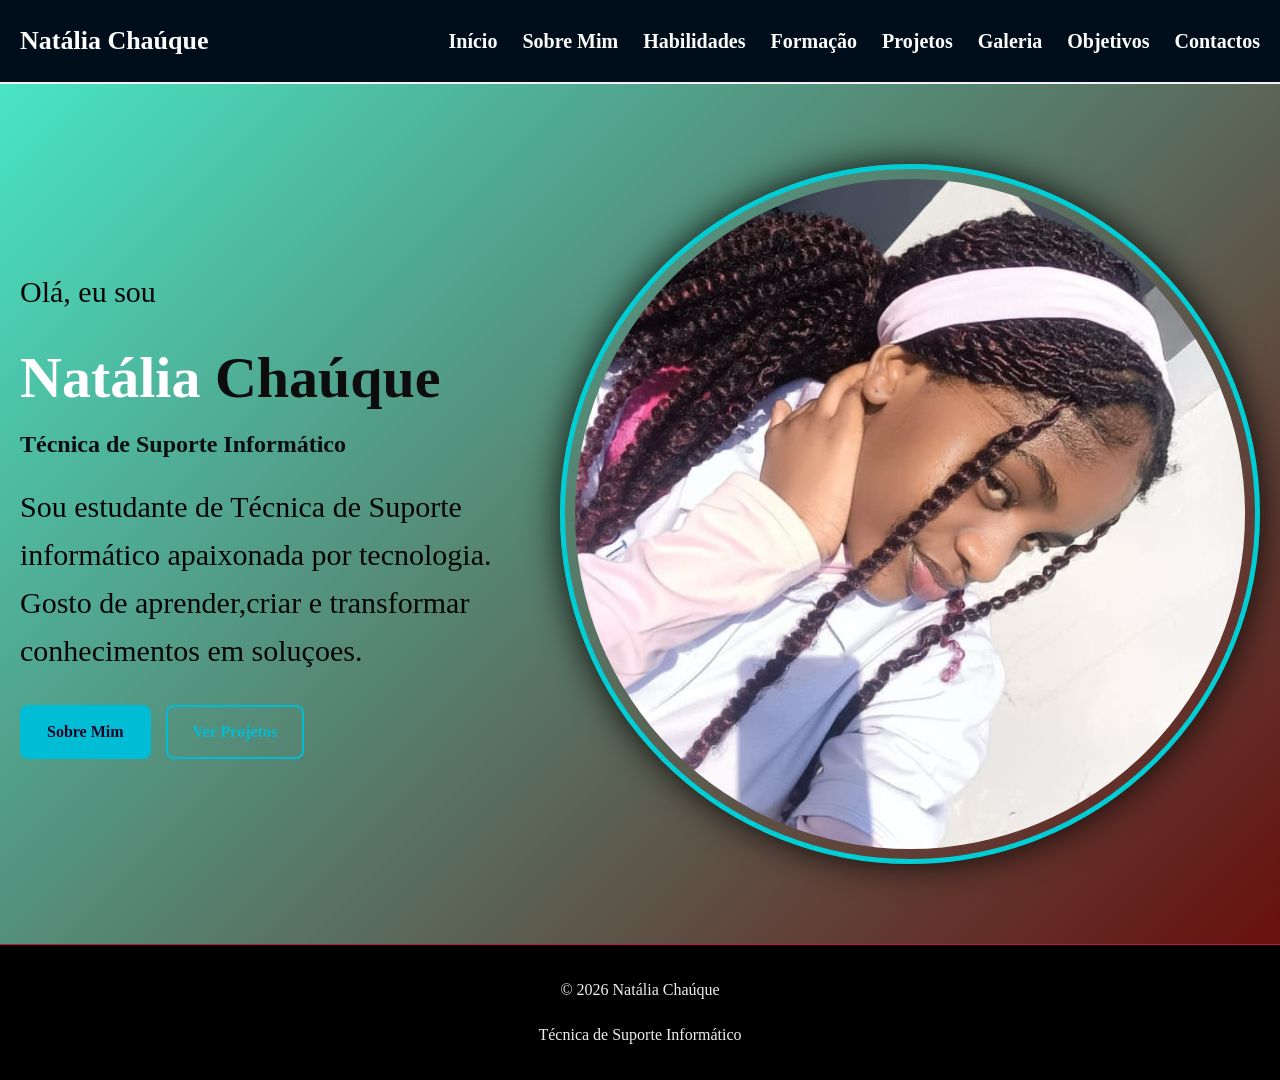
==== commit 53e4a693: "Update index.html" ====
--- a/index.html
+++ b/index.html
@@ -10,24 +10,22 @@
 <body>
     <!-- MENU -->
     <header>
-        <nav class="navbar">
-            <a href="index.html" class="logo">
-                Natália Chaúque
-            </a>
-            <button class="menu-btn" id="menu-btn">
-                ☰
-            </button>
-            <ul class="nav-links" id="nav-links">
-    <li><a href="index.html" class="active">Início</a></li>
-    <li><a href="sobre.html">Sobre Mim</a></li>
-    <li><a href="habilidades.html">Habilidades</a></li>
-    <li><a href="formacao.html">Formação</a></li>
-    <li><a href="projectos.html">Projetos</a></li>
-    <li><a href="galeria.html">Galeria</a></li>
-    <li><a href="objectivos.html">Objetivos</a></li>
-    <li><a href="contactos.html">Contactos</a></li>
-</ul>
-        </nav>
+        <header>
+    <nav class="navbar">
+        <a href="index.html" class="logo">Natália Chaúque</a>
+        <button class="menu-btn" type="button">☰</button>
+        <div class="nav-links">
+            <a href="index.html">Início</a>
+            <a href="sobre.html">Sobre Mim</a>
+            <a href="habilidades.html">Habilidades</a>
+            <a href="formacao.html">Formação</a>
+            <a href="projectos.html">Projetos</a>
+            <a href="galeria.html">Galeria</a>
+            <a href="objetivos.html">Objetivos</a>
+            <a href="contactos.html">Contactos</a>
+        </div>
+    </nav>
+</header>
     </header>
     <!-- APRESENTAÇÃO -->
     <main>
--- a/style.css
+++ b/style.css
@@ -1633,4 +1633,867 @@
         transition-duration: 0.01ms !important;
         scroll-behavior: auto !important;
     }
-}+}
+/* =====================================
+   AJUSTE FINAL PARA CELULAR
+===================================== */
+
+@media (max-width: 768px) {
+
+    /* Evita que a página fique maior que a tela */
+    html,
+    body {
+        width: 100%;
+        max-width: 100%;
+        overflow-x: hidden;
+    }
+
+    /* MENU */
+    header {
+        width: 100%;
+    }
+
+    .navbar {
+        width: 100%;
+        padding: 15px 18px;
+    }
+
+    .logo {
+        font-size: 22px;
+        max-width: 70%;
+    }
+
+    /* INÍCIO */
+    .hero {
+        width: 100%;
+        max-width: 100%;
+        padding: 45px 20px;
+        gap: 30px;
+        box-sizing: border-box;
+    }
+
+    .hero-text {
+        width: 100%;
+        max-width: 100%;
+    }
+
+    .hello {
+        font-size: 18px;
+    }
+
+    .hero h1 {
+        font-size: 38px;
+        line-height: 1.15;
+        overflow-wrap: break-word;
+    }
+
+    .hero h2 {
+        font-size: 20px;
+    }
+
+    .hero-text > p {
+        font-size: 18px;
+        line-height: 1.6;
+    }
+
+    .hero-buttons {
+        width: 100%;
+        justify-content: center;
+    }
+
+    .btn {
+        max-width: 100%;
+        padding: 11px 18px;
+    }
+
+    /* FOTO PRINCIPAL */
+    .hero-image {
+        width: 100%;
+        max-width: 100%;
+    }
+
+    .image-circle {
+        width: 250px;
+        height: 250px;
+        max-width: 80vw;
+        max-height: 80vw;
+    }
+
+    /* PÁGINAS */
+    .page,
+    .section,
+    .about-page,
+    .contact-page {
+        width: 100%;
+        max-width: 100%;
+        padding-left: 18px;
+        padding-right: 18px;
+        box-sizing: border-box;
+    }
+
+    .page > h1 {
+        font-size: 32px;
+        overflow-wrap: break-word;
+    }
+
+    /* CARTÕES */
+    .cards {
+        width: 100%;
+        grid-template-columns: 1fr;
+    }
+
+    .card {
+        width: 100%;
+        max-width: 100%;
+        padding: 24px 20px;
+        box-sizing: border-box;
+    }
+
+    /* SOBRE MIM */
+    .about-cards {
+        width: 100%;
+        max-width: 100%;
+        grid-template-columns: 1fr;
+        gap: 20px;
+    }
+
+    .interest-card {
+        width: 100%;
+    }
+
+    .about-wide-card,
+    .about-wide-card.area-card {
+        width: 100%;
+        max-width: 100%;
+        grid-template-columns: 1fr;
+    }
+
+    .about-wide-card:not(.area-card) .about-photo,
+    .about-wide-card:not(.area-card) .about-text,
+    .about-wide-card.area-card .about-photo,
+    .about-wide-card.area-card .about-text {
+        grid-column: 1;
+        grid-row: auto;
+    }
+
+    .about-photo {
+        width: 100%;
+        min-height: 250px;
+    }
+
+    .about-text {
+        width: 100%;
+        padding: 28px 20px;
+        box-sizing: border-box;
+    }
+
+    .about-text h2 {
+        font-size: 30px;
+    }
+
+    .about-text p {
+        font-size: 17px;
+    }
+
+    .interest-content {
+        padding: 28px 20px;
+    }
+
+    .interest-content p {
+        font-size: 17px;
+    }
+
+    /* QUALIDADES */
+    .qualidades {
+        padding: 40px 18px;
+    }
+
+    .qualidades-container {
+        width: 100%;
+        max-width: 100%;
+    }
+
+    .qualidades-quadro {
+        width: 100%;
+        grid-template-columns: 1fr;
+    }
+
+    .qualidades-coluna {
+        padding: 25px 20px;
+    }
+
+    /* HABILIDADES / TECNOLOGIAS */
+    .technology-grid {
+        width: 100%;
+        max-width: 100%;
+        grid-template-columns: 1fr;
+        gap: 20px;
+    }
+
+    /* Remove as posições de 2 colunas usadas no computador */
+    .technology-card:nth-child(1),
+    .technology-card:nth-child(2),
+    .technology-card:nth-child(3),
+    .technology-card:nth-child(4),
+    .technology-card:nth-child(5),
+    .technology-card:nth-child(6) {
+        grid-column: auto;
+    }
+
+    .technology-card {
+        width: 100%;
+        min-height: 260px;
+        box-sizing: border-box;
+        padding: 20px;
+    }
+
+    .technology-content {
+        padding: 10px 15px;
+    }
+
+    .technology-content h3 {
+        font-size: 23px;
+    }
+
+    .technology-content p {
+        font-size: 16px;
+    }
+
+    /* BARRAS DE HABILIDADES */
+    .learning-section {
+        width: 100%;
+        padding: 28px 20px;
+        box-sizing: border-box;
+    }
+
+    .learning-section h2 {
+        font-size: 28px;
+    }
+
+    .skill-info span {
+        font-size: 16px;
+    }
+
+    /* FORMAÇÃO */
+    .timeline {
+        width: 100%;
+        max-width: 100%;
+    }
+
+    .timeline-item {
+        width: 100%;
+        box-sizing: border-box;
+        flex-direction: column;
+        gap: 15px;
+        padding: 22px;
+    }
+
+    /* PROJETOS */
+    .projetos {
+        width: 100%;
+        max-width: 100%;
+        margin: 40px auto;
+        padding: 40px 18px;
+        box-sizing: border-box;
+    }
+
+    .projetos-titulo h1 {
+        font-size: 32px;
+    }
+
+    .projetos-titulo p {
+        font-size: 16px;
+    }
+
+    .projetos-container {
+        width: 100%;
+        grid-template-columns: 1fr;
+        gap: 25px;
+    }
+
+    .projeto-card {
+        width: 100%;
+        min-height: auto;
+        padding: 22px;
+        box-sizing: border-box;
+    }
+
+    .projeto-card img {
+        width: 100%;
+        height: 190px;
+    }
+
+    /* OBJETIVOS */
+    .objective-grid {
+        width: 100%;
+        max-width: 100%;
+        grid-template-columns: 1fr;
+        box-sizing: border-box;
+    }
+
+    .objective-card {
+        width: 100%;
+        padding: 25px 20px;
+        box-sizing: border-box;
+    }
+
+    .future-goals {
+        width: 100%;
+        max-width: 100%;
+        margin-left: auto;
+        margin-right: auto;
+        padding: 28px 20px;
+        box-sizing: border-box;
+    }
+
+    /* GALERIA */
+    .galeria {
+        width: 100%;
+        max-width: 100%;
+        padding: 40px 15px;
+        box-sizing: border-box;
+    }
+
+    .galeria .container,
+    .carousel {
+        width: 100%;
+        max-width: 100%;
+    }
+
+    .galeria h1 {
+        font-size: 32px;
+    }
+
+    .descricao-galeria {
+        width: 100%;
+        max-width: 100%;
+        font-size: 16px;
+    }
+
+    .carousel-window {
+        width: 100%;
+        max-width: 100%;
+    }
+
+    .carousel-track {
+        width: 100%;
+    }
+
+    .galeria-card {
+        flex: 0 0 100%;
+        width: 100%;
+        max-width: 100%;
+        box-sizing: border-box;
+    }
+
+    .galeria-card img {
+        width: 100%;
+        height: 220px;
+        object-fit: cover;
+    }
+
+    .carousel-prev {
+        left: 5px;
+    }
+
+    .carousel-next {
+        right: 5px;
+    }
+
+    /* CONTACTOS */
+    .contact-layout {
+        width: 100%;
+        grid-template-columns: 1fr;
+    }
+
+    .contact-box {
+        width: 100%;
+        grid-template-columns: 1fr;
+        padding: 18px;
+        box-sizing: border-box;
+    }
+
+    .contact-info,
+    .contact-form {
+        width: 100%;
+        box-sizing: border-box;
+        padding: 22px;
+    }
+
+    .message-box {
+        width: 100%;
+        padding: 22px;
+        box-sizing: border-box;
+    }
+
+    /* RODAPÉ */
+    footer {
+        width: 100%;
+        box-sizing: border-box;
+    }
+
+    footer p {
+        margin: 10px;
+    }
+}
+
+/* =====================================
+   CELULARES PEQUENOS
+===================================== */
+
+@media (max-width: 450px) {
+
+    .navbar {
+        padding: 14px 15px;
+    }
+
+    .logo {
+        font-size: 20px;
+    }
+
+    .hero {
+        padding: 35px 15px;
+    }
+
+    .hero h1 {
+        font-size: 32px;
+    }
+
+    .hero h2 {
+        font-size: 18px;
+    }
+
+    .hero-text > p {
+        font-size: 17px;
+    }
+
+    .image-circle {
+        width: 220px;
+        height: 220px;
+    }
+
+    .page,
+    .section,
+    .about-page,
+    .contact-page {
+        padding-left: 15px;
+        padding-right: 15px;
+    }
+
+    .page > h1 {
+        font-size: 29px;
+    }
+
+    .about-text h2 {
+        font-size: 26px;
+    }
+
+    .technology-card {
+        min-height: 240px;
+    }
+
+    .projeto-card img {
+        height: 170px;
+    }
+
+    .galeria h1 {
+        font-size: 29px;
+    }
+}
+/* =====================================
+   CORREÇÃO FINAL PARA TELEMÓVEL
+===================================== */
+
+html,
+body {
+    width: 100%;
+    max-width: 100%;
+    overflow-x: hidden;
+}
+
+* {
+    max-width: 100%;
+}
+
+.navbar {
+    width: 100%;
+    max-width: 100%;
+    box-sizing: border-box;
+}
+
+/* ===== TELEMÓVEL ===== */
+
+@media (max-width: 768px) {
+
+    body {
+        width: 100%;
+        overflow-x: hidden;
+    }
+
+    /* NAVBAR */
+    .navbar {
+        width: 100%;
+        padding: 15px 12px;
+    }
+
+    /* HERO */
+    .hero {
+        width: 100%;
+        max-width: 100%;
+        min-width: 0;
+        padding: 35px 15px;
+        display: flex;
+        flex-direction: column;
+        gap: 25px;
+        overflow: hidden;
+    }
+
+    .hero-text {
+        width: 100%;
+        max-width: 100%;
+        min-width: 0;
+        text-align: center;
+    }
+
+    .hero h1 {
+        font-size: 34px;
+        line-height: 1.15;
+    }
+
+    .hero h2 {
+        font-size: 18px;
+    }
+
+    .hero-text > p {
+        font-size: 17px;
+        line-height: 1.5;
+    }
+
+    .hero-image {
+        width: 100%;
+        max-width: 100%;
+        justify-content: center;
+    }
+
+    .image-circle {
+        width: 210px;
+        height: 210px;
+        max-width: 80vw;
+        max-height: 80vw;
+    }
+
+    /* ===== CARTÕES ===== */
+
+    .cards,
+    .technology-grid,
+    .project-grid,
+    .gallery,
+    .objective-grid,
+    .contact-layout {
+        width: 100%;
+        max-width: 100%;
+        min-width: 0;
+        grid-template-columns: 1fr;
+    }
+
+    /* Corrige os cartões que tinham posições
+       especiais no computador */
+    .technology-card:nth-child(1),
+    .technology-card:nth-child(2),
+    .technology-card:nth-child(3),
+    .technology-card:nth-child(4),
+    .technology-card:nth-child(5),
+    .technology-card:nth-child(6) {
+        grid-column: auto;
+    }
+
+    .technology-card,
+    .card,
+    .projeto-card {
+        width: 100%;
+        max-width: 100%;
+        min-width: 0;
+        box-sizing: border-box;
+    }
+
+    /* ===== PÁGINAS ===== */
+
+    .page,
+    .section,
+    .about-page,
+    .contact-page,
+    .galeria,
+    .projetos {
+        width: 100%;
+        max-width: 100%;
+        min-width: 0;
+        box-sizing: border-box;
+        overflow-x: hidden;
+    }
+
+    /* ===== SOBRE MIM ===== */
+
+    .about-wide-card,
+    .about-cards,
+    .about-box,
+    .about-text,
+    .about-photo {
+        width: 100%;
+        max-width: 100%;
+        min-width: 0;
+        box-sizing: border-box;
+    }
+
+    .about-text h2 {
+        font-size: 28px;
+    }
+
+    .about-text p {
+        font-size: 17px;
+    }
+
+    /* ===== PROJETOS ===== */
+
+    .projetos {
+        padding: 40px 15px;
+        margin: 30px auto;
+    }
+
+    .projetos-titulo h1 {
+        font-size: 30px;
+    }
+
+    .projetos-titulo p,
+    .projetos > p {
+        font-size: 16px;
+    }
+
+    .projeto-card {
+        padding: 18px;
+    }
+
+    .projeto-card img {
+        width: 100%;
+        max-width: 100%;
+        height: auto;
+    }
+
+    /* ===== GALERIA ===== */
+
+    .carousel,
+    .galeria-card {
+        max-width: 100%;
+        min-width: 0;
+        box-sizing: border-box;
+    }
+
+    .galeria-card img {
+        width: 100%;
+        max-width: 100%;
+        height: auto;
+    }
+
+    /* ===== CONTACTOS ===== */
+
+    .contact-box,
+    .contact-info,
+    .contact-form,
+    .message-box {
+        width: 100%;
+        max-width: 100%;
+        min-width: 0;
+        box-sizing: border-box;
+    }
+
+    /* ===== TEXTOS ===== */
+
+    h1,
+    h2,
+    h3,
+    p,
+    a,
+    li {
+        max-width: 100%;
+        overflow-wrap: anywhere;
+    }
+
+    /* ===== IMAGENS ===== */
+
+    img {
+        max-width: 100%;
+        height: auto;
+    }
+}
+
+/* ===== TELEMÓVEIS PEQUENOS ===== */
+
+@media (max-width: 450px) {
+
+    .navbar {
+        padding: 12px 10px;
+    }
+
+    .logo {
+        font-size: 20px;
+    }
+
+    .hero {
+        padding: 30px 10px;
+    }
+
+    .hero h1 {
+        font-size: 30px;
+    }
+
+    .hero h2 {
+        font-size: 17px;
+    }
+
+    .hero-text > p {
+        font-size: 16px;
+    }
+
+    .image-circle {
+        width: 190px;
+        height: 190px;
+    }
+
+    .page,
+    .section,
+    .about-page,
+    .contact-page,
+    .galeria,
+    .projetos {
+        padding-left: 10px;
+        padding-right: 10px;
+    }
+
+    .technology-card,
+    .card,
+    .projeto-card {
+        padding: 15px;
+    }
+}
+/* =====================================
+   CORREÇÃO FINAL - MENU E FOTO
+===================================== */
+@media (max-width: 768px) {
+    .navbar {
+        width: 100%;
+        padding: 14px 16px;
+        display: flex;
+        align-items: center;
+        justify-content: space-between;
+        box-sizing: border-box;
+    }
+    .logo {
+        font-size: 21px;
+        white-space: nowrap;
+        max-width: none;
+    }
+    .menu-btn {
+        display: block !important;
+        font-size: 28px;
+        cursor: pointer;
+        background: none;
+        border: none;
+        color: white;
+        padding: 5px;
+        z-index: 1002;
+    }
+    .nav-links {
+        display: none !important;
+        position: absolute;
+        top: 100%;
+        left: 0;
+        width: 100%;
+        padding: 20px 15px;
+        background: #000e1b;
+        flex-direction: column;
+        align-items: center;
+        gap: 15px;
+        box-sizing: border-box;
+        z-index: 1001;
+    }
+    .nav-links.show {
+        display: flex !important;
+    }
+    .nav-links a {
+        font-size: 18px;
+        white-space: nowrap;
+    }
+    .hero {
+        width: 100%;
+        padding: 35px 15px 25px;
+        display: flex;
+        flex-direction: column;
+        align-items: center;
+        justify-content: center;
+        gap: 20px;
+        box-sizing: border-box;
+        overflow: hidden;
+    }
+    .hero-text {
+        width: 100%;
+        max-width: 100%;
+        text-align: center;
+    }
+    .hero h1 {
+        font-size: 32px !important;
+        line-height: 1.15;
+    }
+    .hero h2 {
+        font-size: 18px !important;
+    }
+    .hero-text > p {
+        font-size: 16px;
+        line-height: 1.5;
+    }
+    .hero-buttons {
+        display: flex;
+        justify-content: center;
+        flex-wrap: wrap;
+        gap: 12px;
+    }
+    .hero-image {
+        width: 100%;
+        display: flex;
+        justify-content: center;
+        align-items: center;
+        margin-top: 5px;
+    }
+    .image-circle {
+        width: 180px;
+        height: 180px;
+        padding: 7px;
+        margin: 0 auto;
+    }
+}
+@media (max-width: 450px) {
+    .navbar {
+        padding: 12px 14px;
+    }
+    .logo {
+        font-size: 20px;
+    }
+    .menu-btn {
+        font-size: 26px;
+    }
+    .hero {
+        padding: 30px 12px 20px;
+        gap: 18px;
+    }
+    .hero h1 {
+        font-size: 29px !important;
+    }
+    .hero h2 {
+        font-size: 17px !important;
+    }
+    .hero-text > p {
+        font-size: 15px;
+    }
+    .image-circle {
+        width: 165px;
+        height: 165px;
+    }
+}
